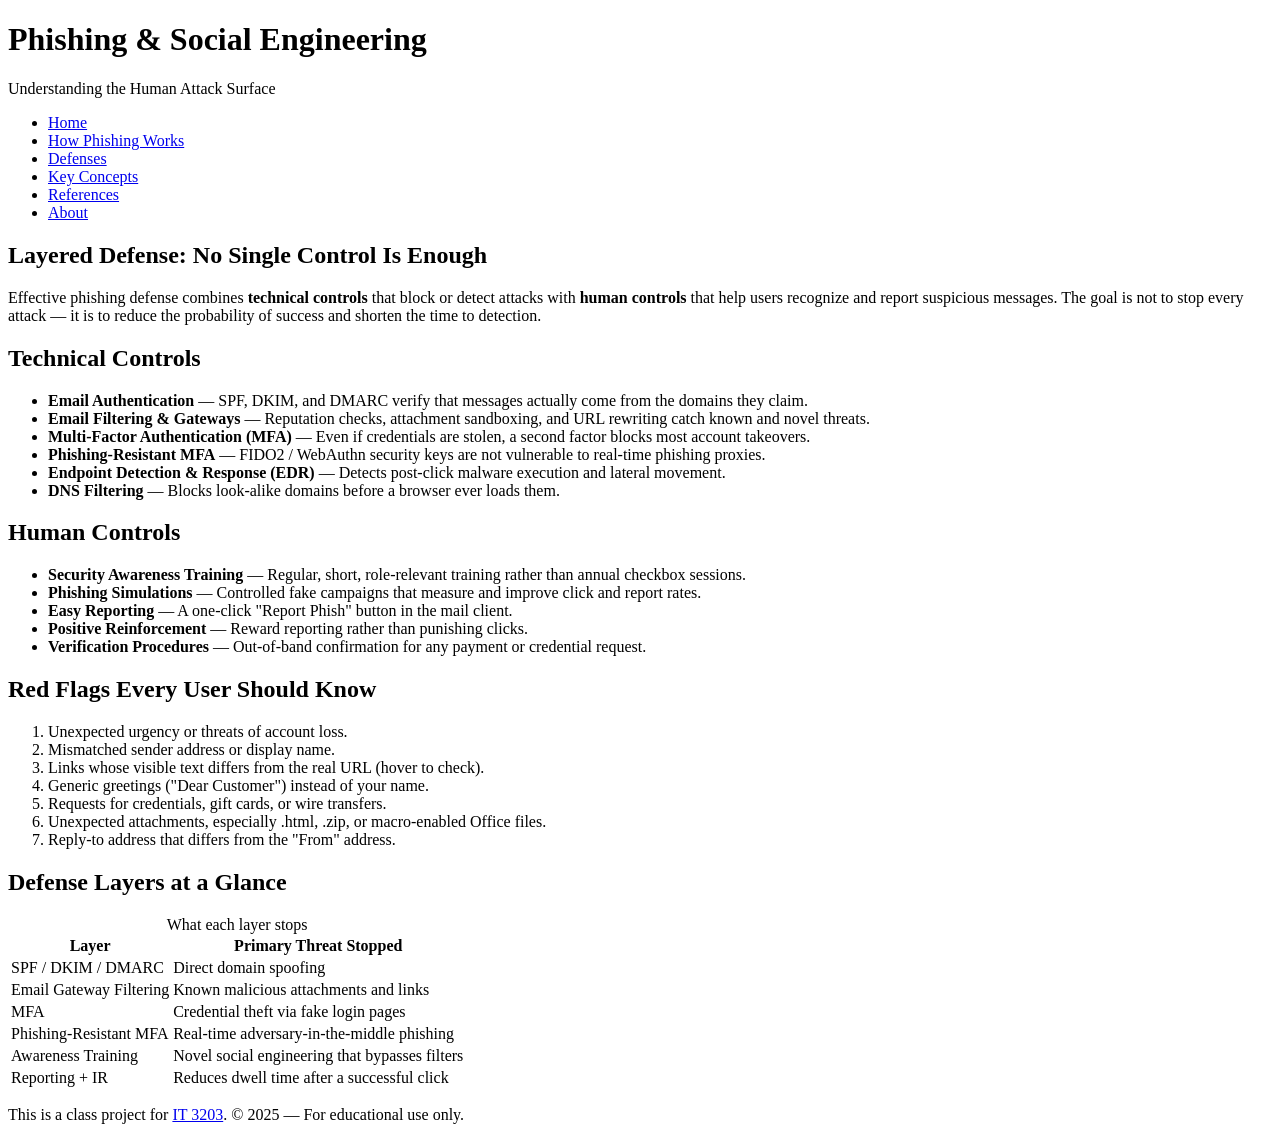
==== defenses.html @ d69a9632 "Create defenses.html for phishing and social engineering This HTML file outlines defenses against ph" ====
<!DOCTYPE html>
<html lang="en">
<head>
    <meta charset="UTF-8">
    <meta name="viewport" content="width=device-width, initial-scale=1.0">
    <meta name="description" content="Technical and human defenses against phishing and social engineering.">
    <title>Defenses | Phishing &amp; Social Engineering</title>
    <link rel="stylesheet" href="css/style.css">
</head>
<body>

    <header class="site-header">
        <div class="header-inner">
            <h1 class="site-title">Phishing &amp; Social Engineering</h1>
            <p class="site-tagline">Understanding the Human Attack Surface</p>
        </div>
        <nav class="main-menu" aria-label="Main navigation">
            <ul>
                <li><a href="index.html">Home</a></li>
                <li><a href="how-phishing-works.html">How Phishing Works</a></li>
                <li><a href="defenses.html" class="active">Defenses</a></li>
                <li><a href="key-concepts.html">Key Concepts</a></li>
                <li><a href="references.html">References</a></li>
                <li><a href="about.html">About</a></li>
            </ul>
        </nav>
    </header>

    <main class="content">

        <section class="card">
            <h2>Layered Defense: No Single Control Is Enough</h2>
            <p>
                Effective phishing defense combines <strong>technical controls</strong>
                that block or detect attacks with <strong>human controls</strong> that
                help users recognize and report suspicious messages. The goal is not
                to stop every attack — it is to reduce the probability of success and
                shorten the time to detection.
            </p>
        </section>

        <section class="card">
            <h2>Technical Controls</h2>
            <ul class="icon-list">
                <li><strong>Email Authentication</strong> — SPF, DKIM, and DMARC verify that messages actually come from the domains they claim.</li>
                <li><strong>Email Filtering &amp; Gateways</strong> — Reputation checks, attachment sandboxing, and URL rewriting catch known and novel threats.</li>
                <li><strong>Multi-Factor Authentication (MFA)</strong> — Even if credentials are stolen, a second factor blocks most account takeovers.</li>
                <li><strong>Phishing-Resistant MFA</strong> — FIDO2 / WebAuthn security keys are not vulnerable to real-time phishing proxies.</li>
                <li><strong>Endpoint Detection &amp; Response (EDR)</strong> — Detects post-click malware execution and lateral movement.</li>
                <li><strong>DNS Filtering</strong> — Blocks look-alike domains before a browser ever loads them.</li>
            </ul>
        </section>

        <section class="card">
            <h2>Human Controls</h2>
            <ul class="icon-list">
                <li><strong>Security Awareness Training</strong> — Regular, short, role-relevant training rather than annual checkbox sessions.</li>
                <li><strong>Phishing Simulations</strong> — Controlled fake campaigns that measure and improve click and report rates.</li>
                <li><strong>Easy Reporting</strong> — A one-click "Report Phish" button in the mail client.</li>
                <li><strong>Positive Reinforcement</strong> — Reward reporting rather than punishing clicks.</li>
                <li><strong>Verification Procedures</strong> — Out-of-band confirmation for any payment or credential request.</li>
            </ul>
        </section>

        <section class="card">
            <h2>Red Flags Every User Should Know</h2>
            <ol class="step-list">
                <li>Unexpected urgency or threats of account loss.</li>
                <li>Mismatched sender address or display name.</li>
                <li>Links whose visible text differs from the real URL (hover to check).</li>
                <li>Generic greetings ("Dear Customer") instead of your name.</li>
                <li>Requests for credentials, gift cards, or wire transfers.</li>
                <li>Unexpected attachments, especially .html, .zip, or macro-enabled Office files.</li>
                <li>Reply-to address that differs from the "From" address.</li>
            </ol>
        </section>

        <section class="card">
            <h2>Defense Layers at a Glance</h2>
            <table class="data-table">
                <caption>What each layer stops</caption>
                <thead>
                    <tr>
                        <th scope="col">Layer</th>
                        <th scope="col">Primary Threat Stopped</th>
                    </tr>
                </thead>
                <tbody>
                    <tr>
                        <td>SPF / DKIM / DMARC</td>
                        <td>Direct domain spoofing</td>
                    </tr>
                    <tr>
                        <td>Email Gateway Filtering</td>
                        <td>Known malicious attachments and links</td>
                    </tr>
                    <tr>
                        <td>MFA</td>
                        <td>Credential theft via fake login pages</td>
                    </tr>
                    <tr>
                        <td>Phishing-Resistant MFA</td>
                        <td>Real-time adversary-in-the-middle phishing</td>
                    </tr>
                    <tr>
                        <td>Awareness Training</td>
                        <td>Novel social engineering that bypasses filters</td>
                    </tr>
                    <tr>
                        <td>Reporting + IR</td>
                        <td>Reduces dwell time after a successful click</td>
                    </tr>
                </tbody>
            </table>
        </section>

    </main>

    <footer class="site-footer">
        <p>
            This is a class project for
            <a href="https://ksuweb.github.io/IT3203/" target="_blank" rel="noopener">IT 3203</a>.
            &copy; 2025 — For educational use only.
        </p>
    </footer>

</body>
</html>
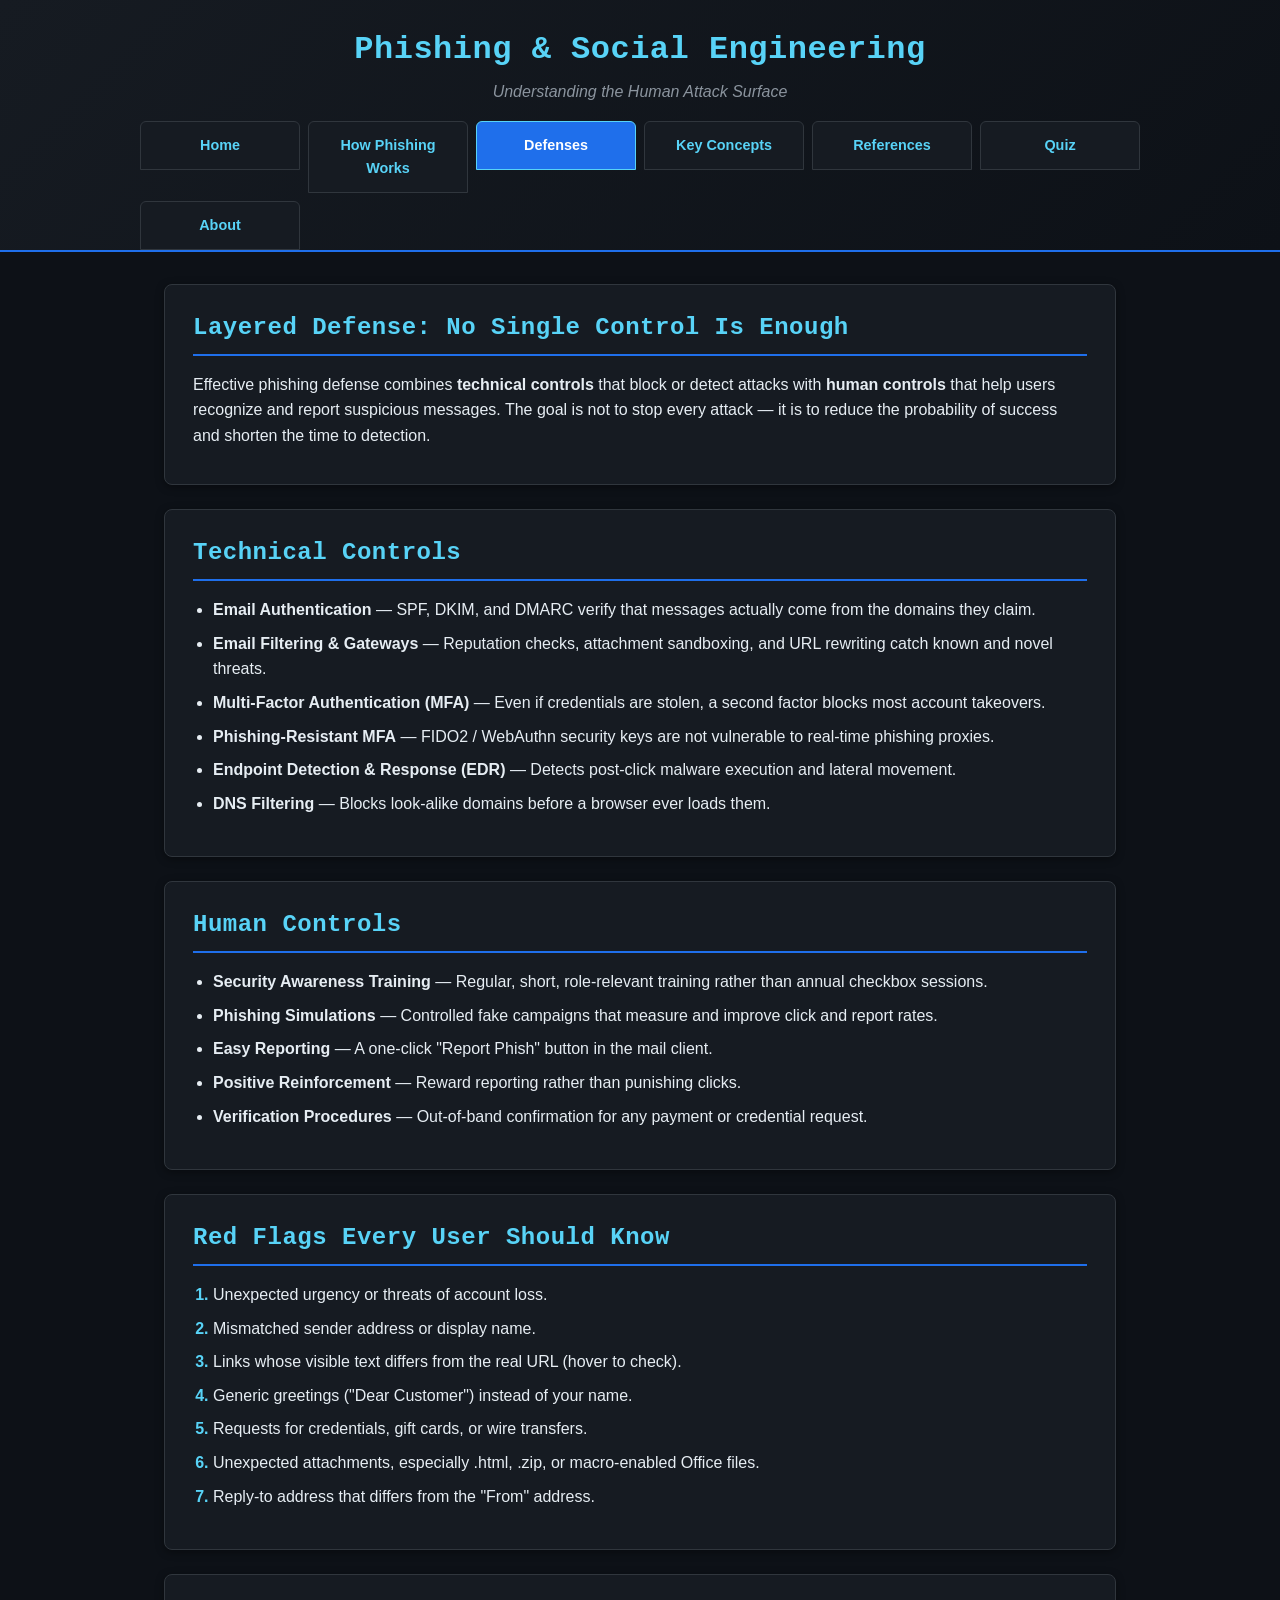
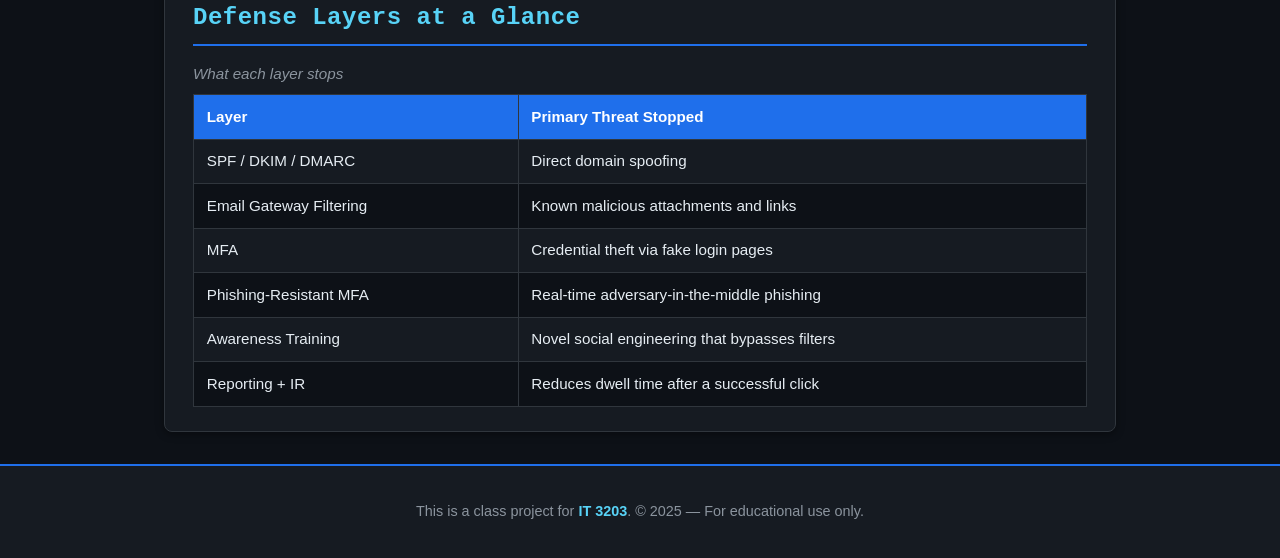
==== commit d01c65b1: "Update defenses.html" ====
--- a/defenses.html
+++ b/defenses.html
@@ -21,6 +21,7 @@
                 <li><a href="defenses.html" class="active">Defenses</a></li>
                 <li><a href="key-concepts.html">Key Concepts</a></li>
                 <li><a href="references.html">References</a></li>
+                <li><a href="quiz.html">Quiz</a></li>
                 <li><a href="about.html">About</a></li>
             </ul>
         </nav>
@@ -86,30 +87,12 @@
                     </tr>
                 </thead>
                 <tbody>
-                    <tr>
-                        <td>SPF / DKIM / DMARC</td>
-                        <td>Direct domain spoofing</td>
-                    </tr>
-                    <tr>
-                        <td>Email Gateway Filtering</td>
-                        <td>Known malicious attachments and links</td>
-                    </tr>
-                    <tr>
-                        <td>MFA</td>
-                        <td>Credential theft via fake login pages</td>
-                    </tr>
-                    <tr>
-                        <td>Phishing-Resistant MFA</td>
-                        <td>Real-time adversary-in-the-middle phishing</td>
-                    </tr>
-                    <tr>
-                        <td>Awareness Training</td>
-                        <td>Novel social engineering that bypasses filters</td>
-                    </tr>
-                    <tr>
-                        <td>Reporting + IR</td>
-                        <td>Reduces dwell time after a successful click</td>
-                    </tr>
+                    <tr><td>SPF / DKIM / DMARC</td><td>Direct domain spoofing</td></tr>
+                    <tr><td>Email Gateway Filtering</td><td>Known malicious attachments and links</td></tr>
+                    <tr><td>MFA</td><td>Credential theft via fake login pages</td></tr>
+                    <tr><td>Phishing-Resistant MFA</td><td>Real-time adversary-in-the-middle phishing</td></tr>
+                    <tr><td>Awareness Training</td><td>Novel social engineering that bypasses filters</td></tr>
+                    <tr><td>Reporting + IR</td><td>Reduces dwell time after a successful click</td></tr>
                 </tbody>
             </table>
         </section>
--- a/css/style.css
+++ b/css/style.css
@@ -0,0 +1,267 @@
+/* =====================================================================
+   IT 3203 — Project Milestone #1
+   File: style.css
+   Purpose: Single external stylesheet for the entire site.
+   Demonstrates:
+     - Three selector types: element, class, ID
+     - Layout using CSS Grid (main menu) and Flexbox (header, cards)
+     - Hover effect on links
+     - Padding, margins, borders, colors, font settings
+   ===================================================================== */
+
+/* ---------- 1. Reset & Base (Element Selectors) ---------- */
+* {
+    box-sizing: border-box;
+}
+
+html {
+    scroll-behavior: smooth;
+}
+
+body {
+    margin: 0;
+    padding: 0;
+    font-family: "Segoe UI", Roboto, Helvetica, Arial, sans-serif;
+    font-size: 16px;
+    line-height: 1.6;
+    color: #e6edf3;
+    background-color: #0d1117;
+}
+
+h1, h2, h3 {
+    font-family: "Consolas", "Courier New", monospace;
+    letter-spacing: 0.5px;
+    color: #58d3f7;
+    margin-top: 0;
+}
+
+h2 {
+    border-bottom: 2px solid #1f6feb;
+    padding-bottom: 0.4rem;
+    margin-bottom: 1rem;
+}
+
+a {
+    color: #58d3f7;
+    text-decoration: none;
+    transition: color 0.2s ease, background-color 0.2s ease;
+}
+
+/* ---------- 2. Hover Effect on Links (Pseudo-class Selector) ---------- */
+a:hover {
+    color: #0d1117;
+    background-color: #58d3f7;
+    border-radius: 4px;
+    padding: 0 4px;
+}
+
+/* ---------- 3. Site Header ---------- */
+.site-header {
+    background: linear-gradient(135deg, #161b22 0%, #0d1117 100%);
+    border-bottom: 2px solid #1f6feb;
+    padding: 1.5rem 2rem 0 2rem;
+}
+
+.header-inner {
+    text-align: center;
+    margin-bottom: 1rem;
+}
+
+.site-title {
+    font-size: 2rem;
+    margin: 0;
+    color: #58d3f7;
+}
+
+.site-tagline {
+    margin: 0.25rem 0 0 0;
+    color: #8b949e;
+    font-style: italic;
+}
+
+/* ---------- 4. Main Menu (CSS Grid Layout) ---------- */
+.main-menu ul {
+    display: grid;
+    grid-template-columns: repeat(6, 1fr);
+    gap: 0.5rem;
+    list-style: none;
+    margin: 0;
+    padding: 0;
+    max-width: 1000px;
+    margin: 0 auto;
+}
+
+.main-menu a {
+    display: block;
+    text-align: center;
+    padding: 0.75rem 0.5rem;
+    border: 1px solid #30363d;
+    border-radius: 6px 6px 0 0;
+    background-color: #161b22;
+    font-weight: 600;
+    font-size: 0.9rem;
+}
+
+.main-menu a:hover {
+    background-color: #1f6feb;
+    color: #ffffff;
+}
+
+/* ID selector example: highlights the active page */
+.main-menu a.active {
+    background-color: #1f6feb;
+    color: #ffffff;
+    border-color: #58d3f7;
+}
+
+/* ---------- 5. Main Content Area ---------- */
+.content {
+    max-width: 1000px;
+    margin: 2rem auto;
+    padding: 0 1.5rem;
+    display: flex;
+    flex-direction: column;
+    gap: 1.5rem;
+}
+
+/* ---------- 6. Cards (Flexbox for internal layout) ---------- */
+.card {
+    background-color: #161b22;
+    border: 1px solid #30363d;
+    border-radius: 8px;
+    padding: 1.5rem 1.75rem;
+    box-shadow: 0 2px 8px rgba(0, 0, 0, 0.4);
+}
+
+.card p {
+    margin-bottom: 0.75rem;
+}
+
+/* ---------- 7. Lists ---------- */
+.key-terms,
+.icon-list,
+.ref-list,
+.step-list,
+.profile-list {
+    padding-left: 1.25rem;
+}
+
+.key-terms li,
+.icon-list li,
+.ref-list li,
+.step-list li,
+.profile-list li {
+    margin-bottom: 0.5rem;
+}
+
+.step-list li::marker {
+    color: #58d3f7;
+    font-weight: bold;
+}
+
+/* ---------- 8. Tables ---------- */
+table {
+    width: 100%;
+    border-collapse: collapse;
+    margin-top: 0.75rem;
+    font-size: 0.95rem;
+}
+
+caption {
+    caption-side: top;
+    text-align: left;
+    font-style: italic;
+    color: #8b949e;
+    padding-bottom: 0.5rem;
+}
+
+th, td {
+    border: 1px solid #30363d;
+    padding: 0.6rem 0.8rem;
+    text-align: left;
+}
+
+th {
+    background-color: #1f6feb;
+    color: #ffffff;
+    font-weight: 600;
+}
+
+tbody tr:nth-child(even) {
+    background-color: #0d1117;
+}
+
+tbody tr:hover {
+    background-color: #21262d;
+}
+
+/* ---------- 9. Images / Figures ---------- */
+.figure {
+    margin: 1rem 0 0 0;
+    text-align: center;
+}
+
+.figure img {
+    max-width: 100%;
+    height: auto;
+    border: 2px solid #30363d;
+    border-radius: 6px;
+}
+
+figcaption {
+    font-size: 0.85rem;
+    color: #8b949e;
+    margin-top: 0.5rem;
+    font-style: italic;
+}
+
+/* ---------- 10. Profile Section (About Page) ---------- */
+.profile {
+    display: flex;
+    flex-direction: column;
+    align-items: flex-start;
+}
+
+.profile-photo {
+    width: 140px;
+    height: 140px;
+    object-fit: cover;
+    border-radius: 50%;
+    border: 3px solid #58d3f7;
+    margin-bottom: 1rem;
+}
+
+/* ---------- 11. Footer ---------- */
+.site-footer {
+    background-color: #161b22;
+    border-top: 2px solid #1f6feb;
+    text-align: center;
+    padding: 1.25rem;
+    color: #8b949e;
+    font-size: 0.9rem;
+    margin-top: 2rem;
+}
+
+.site-footer a {
+    color: #58d3f7;
+    font-weight: 600;
+}
+
+/* ---------- 12. Responsive Adjustments ---------- */
+@media (max-width: 700px) {
+    .main-menu ul {
+        grid-template-columns: repeat(2, 1fr);
+    }
+
+    .site-title {
+        font-size: 1.5rem;
+    }
+
+    .content {
+        padding: 0 1rem;
+    }
+}
+    font-weight: bold;
+}
+
+/* ---------- 8. Tables ---------- */
